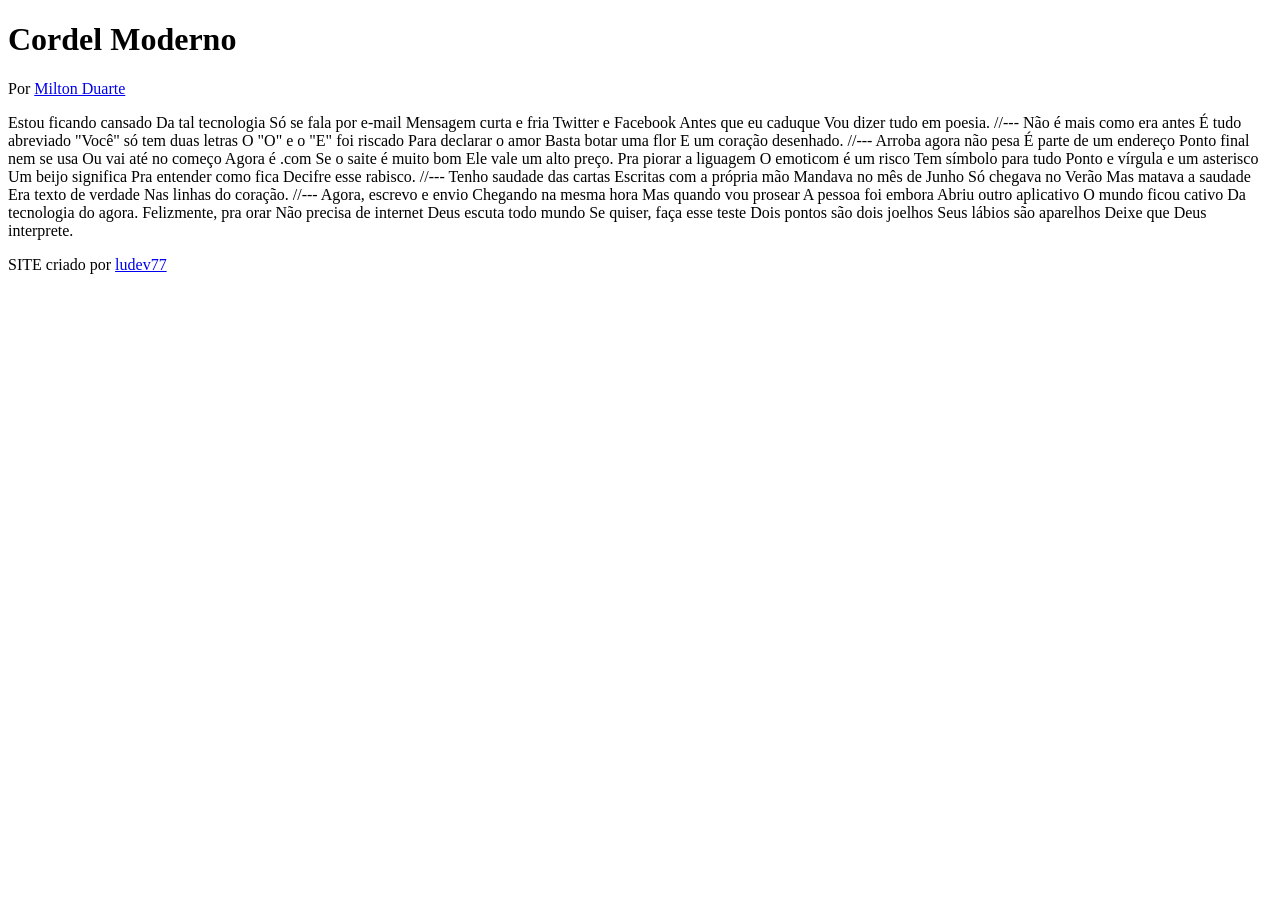
==== desafio-cap20/index.html @ 8e823b59 "estrutura começo" ====
<!DOCTYPE html>
<html lang="pt-br">
<head>
    <meta charset="UTF-8">
    <meta name="viewport" content="width=device-width, initial-scale=1.0">
    <title>Cordel</title>
</head>
<body>
        <header>
            <h1>
                Cordel Moderno
            </h1>
            <p>
                Por <a href="https://www.recantodasletras.com.br/poesias/3186743" target="_blank">Milton Duarte</a>
            </p>
        </header>

    Estou ficando cansado
    Da tal tecnologia
    Só se fala por e-mail
    Mensagem curta e fria
    Twitter e Facebook
    Antes que eu caduque
    Vou dizer tudo em poesia.

    //---

    Não é mais como era antes
    É tudo abreviado
    "Você" só tem duas letras
    O "O" e o "E" foi riscado
    Para declarar o amor
    Basta botar uma flor
    E um coração desenhado.

    //---

    Arroba agora não pesa
    É parte de um endereço
    Ponto final nem se usa
    Ou vai até no começo
    Agora é .com
    Se o saite é muito bom
    Ele vale um alto preço.

    Pra piorar a liguagem
    O emoticom é um risco
    Tem símbolo para tudo
    Ponto e vírgula e um asterisco
    Um beijo significa
    Pra entender como fica
    Decifre esse rabisco.

    //---

    Tenho saudade das cartas
    Escritas com a própria mão
    Mandava no mês de Junho
    Só chegava no Verão
    Mas matava a saudade
    Era texto de verdade
    Nas linhas do coração.

    //---

    Agora, escrevo e envio
    Chegando na mesma hora
    Mas quando vou prosear
    A pessoa foi embora
    Abriu outro aplicativo
    O mundo ficou cativo
    Da tecnologia do agora.

    Felizmente, pra orar
    Não precisa de internet
    Deus escuta todo mundo
    Se quiser, faça esse teste
    Dois pontos são dois joelhos
    Seus lábios são aparelhos
    Deixe que Deus interprete.
    <footer>
        <p>SITE criado por <a href="https://github.com/Ludev77" target="_blank" rel="noopener noreferrer">ludev77</a></p>
    </footer>
</body>
</html>
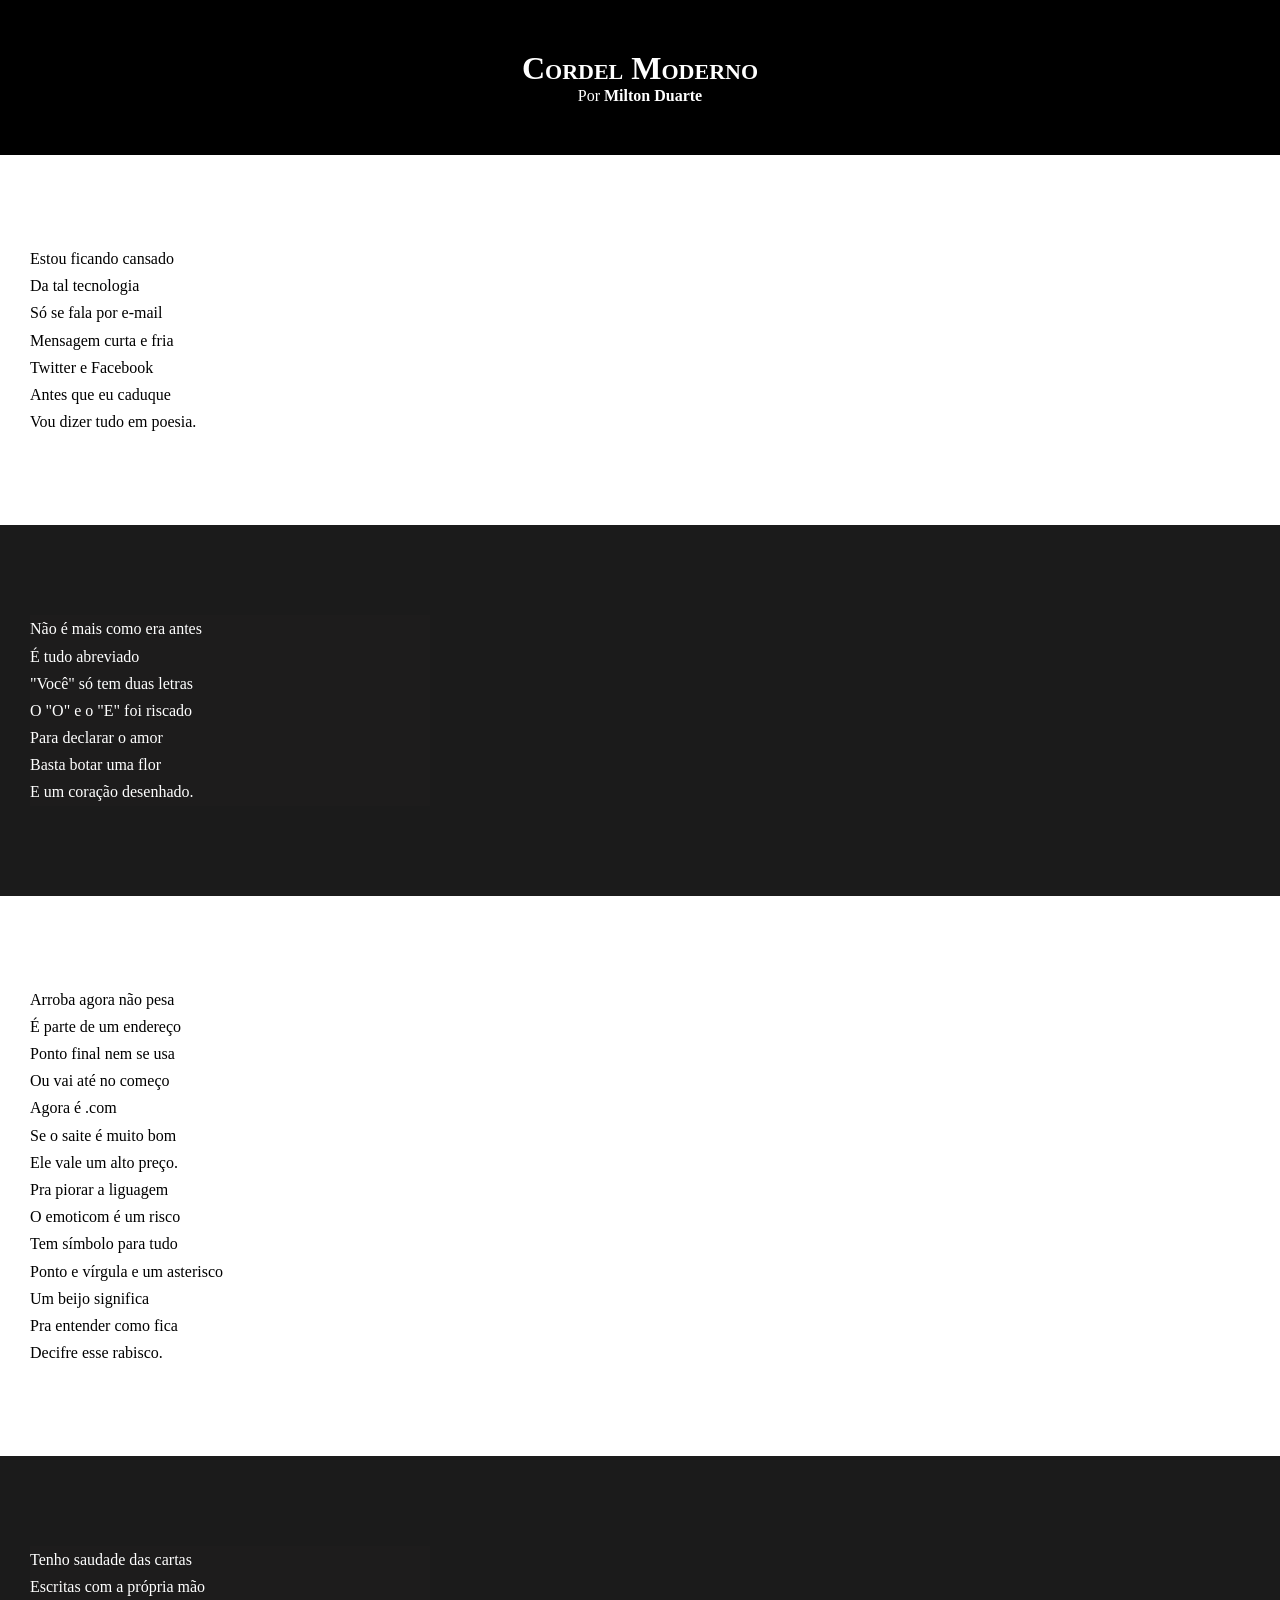
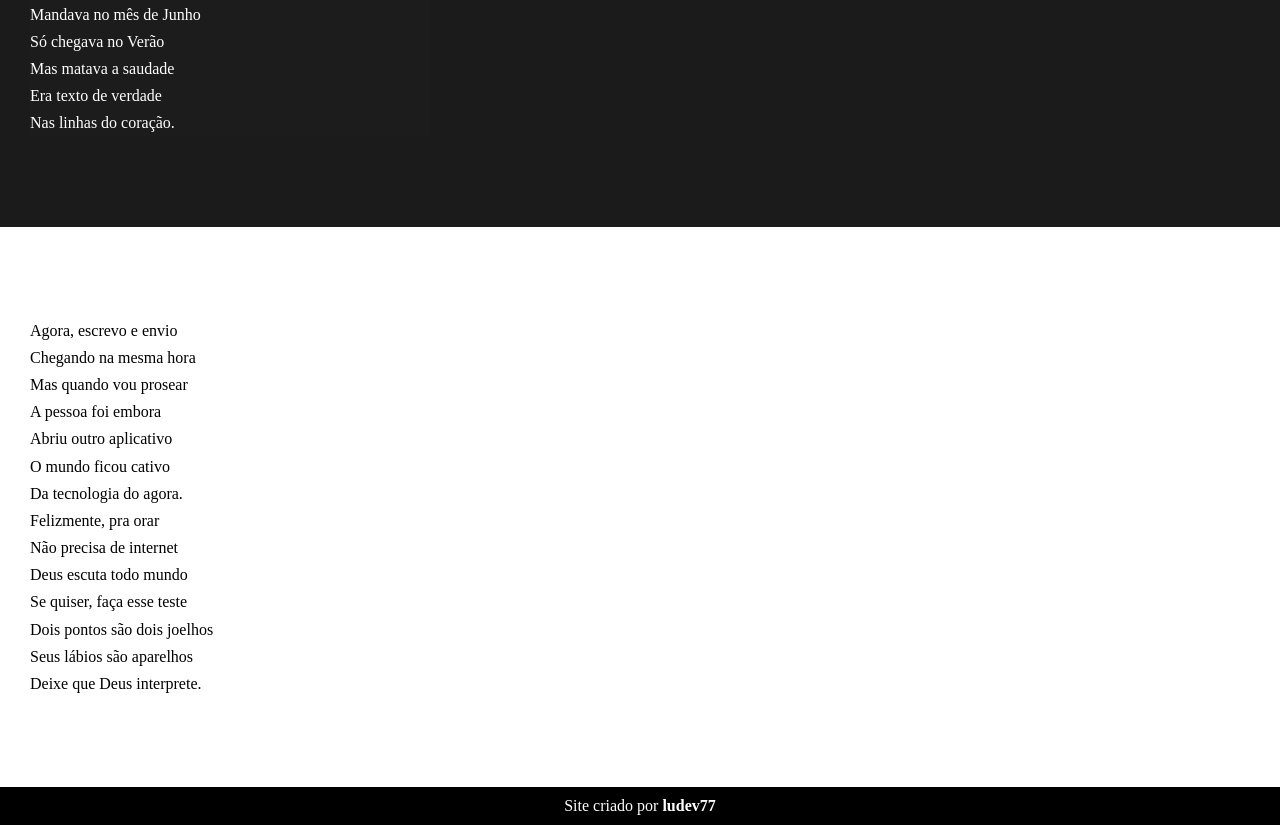
==== commit 23689f4d: "atualizei estilo dos textos" ====
--- a/desafio-cap20/index.html
+++ b/desafio-cap20/index.html
@@ -3,9 +3,11 @@
 <head>
     <meta charset="UTF-8">
     <meta name="viewport" content="width=device-width, initial-scale=1.0">
+    <link rel="stylesheet" href="style.css">
     <title>Cordel</title>
 </head>
 <body>
+    <main>
         <header>
             <h1>
                 Cordel Moderno
@@ -14,72 +16,87 @@
                 Por <a href="https://www.recantodasletras.com.br/poesias/3186743" target="_blank">Milton Duarte</a>
             </p>
         </header>
-
-    Estou ficando cansado
-    Da tal tecnologia
-    Só se fala por e-mail
-    Mensagem curta e fria
-    Twitter e Facebook
-    Antes que eu caduque
-    Vou dizer tudo em poesia.
-
-    //---
-
-    Não é mais como era antes
-    É tudo abreviado
-    "Você" só tem duas letras
-    O "O" e o "E" foi riscado
-    Para declarar o amor
-    Basta botar uma flor
-    E um coração desenhado.
-
-    //---
-
-    Arroba agora não pesa
-    É parte de um endereço
-    Ponto final nem se usa
-    Ou vai até no começo
-    Agora é .com
-    Se o saite é muito bom
-    Ele vale um alto preço.
-
-    Pra piorar a liguagem
-    O emoticom é um risco
-    Tem símbolo para tudo
-    Ponto e vírgula e um asterisco
-    Um beijo significa
-    Pra entender como fica
-    Decifre esse rabisco.
-
-    //---
-
-    Tenho saudade das cartas
-    Escritas com a própria mão
-    Mandava no mês de Junho
-    Só chegava no Verão
-    Mas matava a saudade
-    Era texto de verdade
-    Nas linhas do coração.
-
-    //---
-
-    Agora, escrevo e envio
-    Chegando na mesma hora
-    Mas quando vou prosear
-    A pessoa foi embora
-    Abriu outro aplicativo
-    O mundo ficou cativo
-    Da tecnologia do agora.
-
-    Felizmente, pra orar
-    Não precisa de internet
-    Deus escuta todo mundo
-    Se quiser, faça esse teste
-    Dois pontos são dois joelhos
-    Seus lábios são aparelhos
-    Deixe que Deus interprete.
+        
+            <section class="normal">
+                <p>
+                    Estou ficando cansado <br>
+                    Da tal tecnologia <br>
+                    Só se fala por e-mail <br>
+                    Mensagem curta e fria <br>
+                    Twitter e Facebook <br>
+                    Antes que eu caduque <br>
+                    Vou dizer tudo em poesia. <br>
+                </p>
+            </section>
+        
+            <section class="imagem">
+                <p>
+                    Não é mais como era antes <br>
+                    É tudo abreviado <br>
+                    "Você" só tem duas letras <br>
+                    O "O" e o "E" foi riscado <br>
+                    Para declarar o amor <br>
+                    Basta botar uma flor <br>
+                    E um coração desenhado. <br>
+                </p>
+            </section>
+                
+            <section class="normal">
+                <p>
+                    Arroba agora não pesa  <br>
+                    É parte de um endereço <br>
+                    Ponto final nem se usa <br>
+                    Ou vai até no começo <br>
+                    Agora é .com <br>
+                    Se o saite é muito bom <br>
+                    Ele vale um alto preço. <br>
+                </p>
+                <p>
+                    Pra piorar a liguagem <br>
+                    O emoticom é um risco <br>
+                    Tem símbolo para tudo <br>
+                    Ponto e vírgula e um asterisco <br>
+                    Um beijo significa <br>
+                    Pra entender como fica <br>
+                    Decifre esse rabisco. <br>
+                </p>
+            </section>
+                
+            <section class="imagem">
+                <p>
+                    Tenho saudade das cartas <br>
+                    Escritas com a própria mão <br>
+                    Mandava no mês de Junho <br>
+                    Só chegava no Verão <br>
+                    Mas matava a saudade <br>
+                    Era texto de verdade <br>
+                    Nas linhas do coração. <br>
+                </p>
+            </section>
+        
+            <section class="normal">
+                <p>
+                    Agora, escrevo e envio <br>
+                    Chegando na mesma hora <br>
+                    Mas quando vou prosear <br>
+                    A pessoa foi embora <br>
+                    Abriu outro aplicativo <br>
+                    O mundo ficou cativo <br>
+                    Da tecnologia do agora. <br>
+                </p>
+                <p>
+                    Felizmente, pra orar <br>
+                    Não precisa de internet <br>
+                    Deus escuta todo mundo <br>
+                    Se quiser, faça esse teste <br>
+                    Dois pontos são dois joelhos <br>
+                    Seus lábios são aparelhos <br>
+                    Deixe que Deus interprete. <br>
+                </p>
+            </section>
+    </main>
     <footer>
-        <p>SITE criado por <a href="https://github.com/Ludev77" target="_blank" rel="noopener noreferrer">ludev77</a></p>
+        <p>Site criado por <a href="https://github.com/Ludev77" target="_blank" rel="noopener noreferrer">ludev77</a></p>
     </footer>
 </body>
 </html>
--- a/desafio-cap20/style.css
+++ b/desafio-cap20/style.css
@@ -0,0 +1,55 @@
+@charset "UTF-8";
+
+* {
+    margin: 0px;
+    padding: 0px;
+}
+html, body {
+    min-height: 100vh;
+    background-color: darkgray;
+}
+header {
+    background-color: black;
+    color: white;
+    text-align: center;
+}
+header > h1 {
+    padding-top: 50px;
+    font-variant: small-caps;
+}
+header > p {
+    padding-bottom: 50px;
+}
+a {
+    color: white;
+    text-decoration: none;
+    font-weight: bolder;
+}
+a:hover {
+    text-decoration: underline;
+}
+section {
+    padding-top: 10vh;
+    padding-bottom: 10vh;
+    padding-left: 30px;
+    line-height: 1.7em;
+}
+section.normal {
+    background-color: white;
+    color: black;
+}
+section.imagem {
+    background-color: rgb(27, 27, 27);
+    color: white;  
+    background-image: url(imagens/background001.jpg);
+}
+section.imagem > p {
+    width: 400px;
+    background-color: rgba(31, 30, 30, 0.616);
+}
+footer {
+    background-color: black;
+    text-align: center;
+    color: white;
+    padding: 10px;
+}
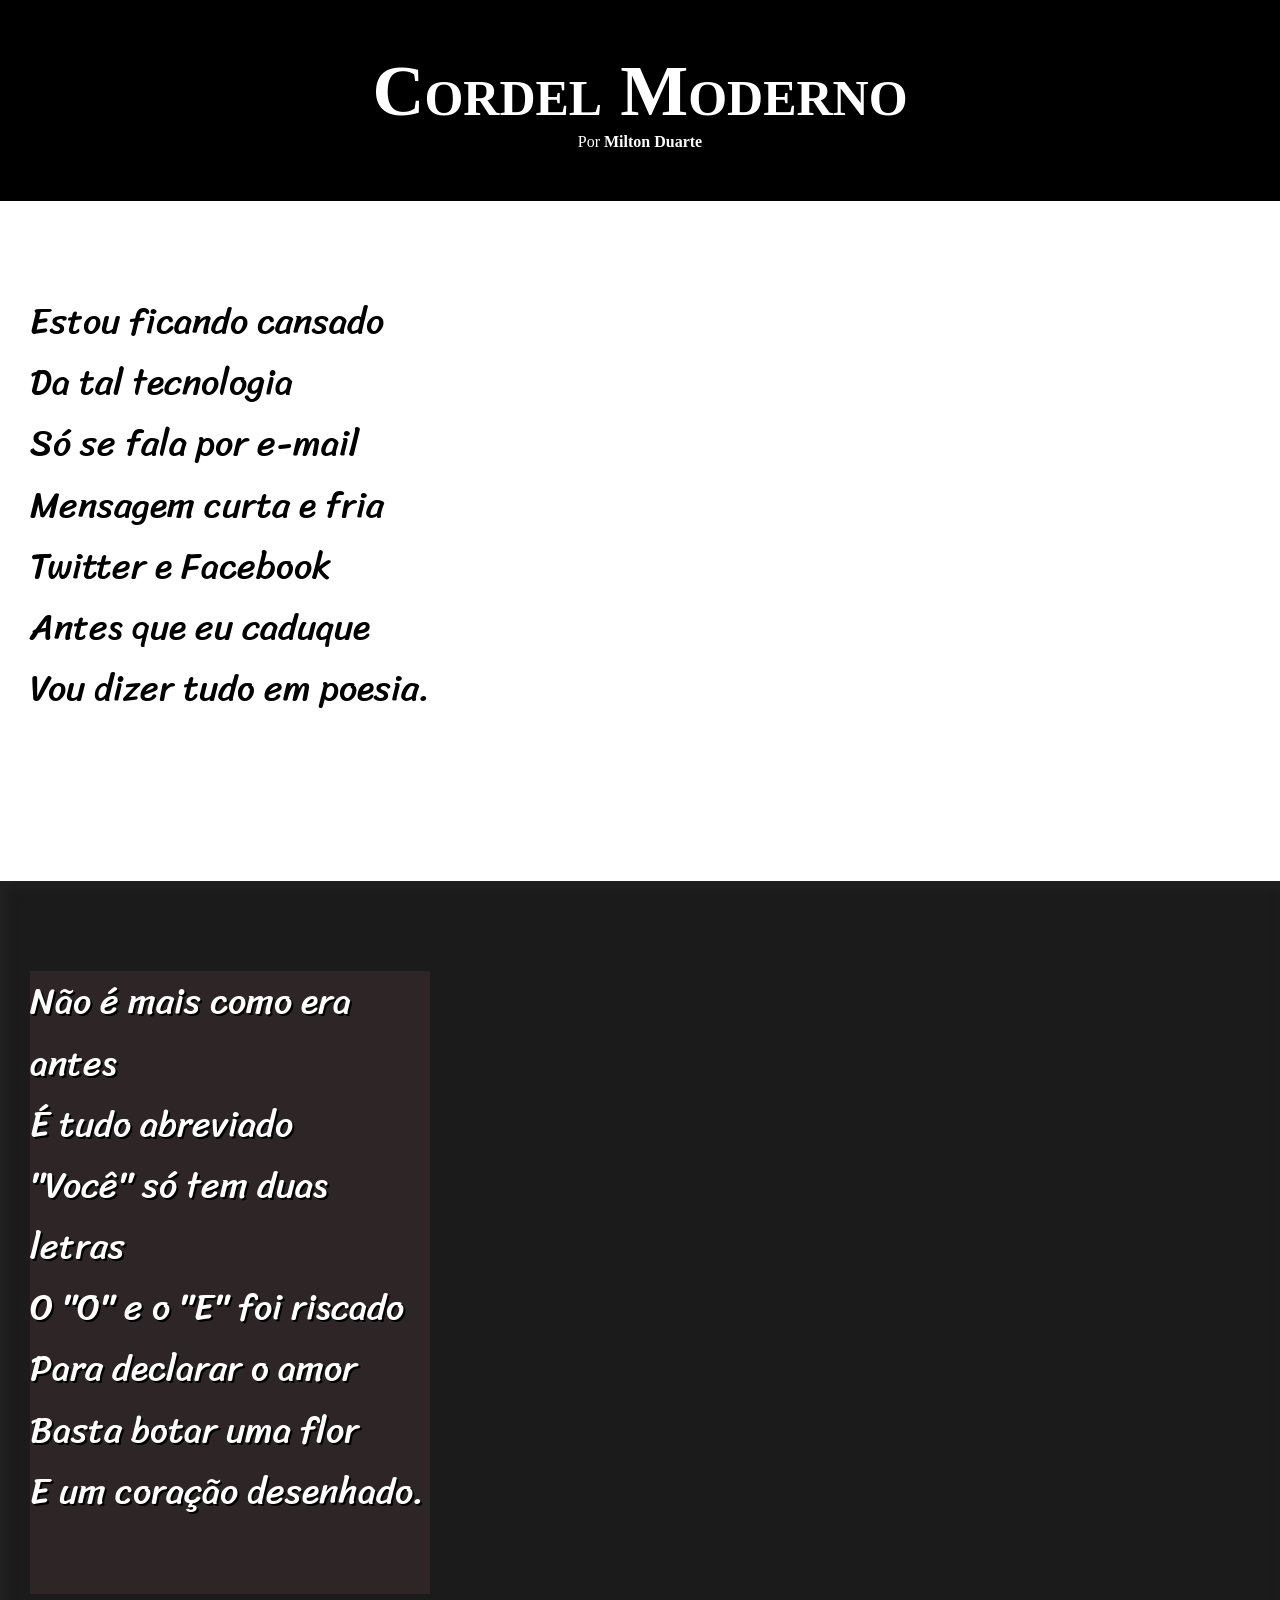
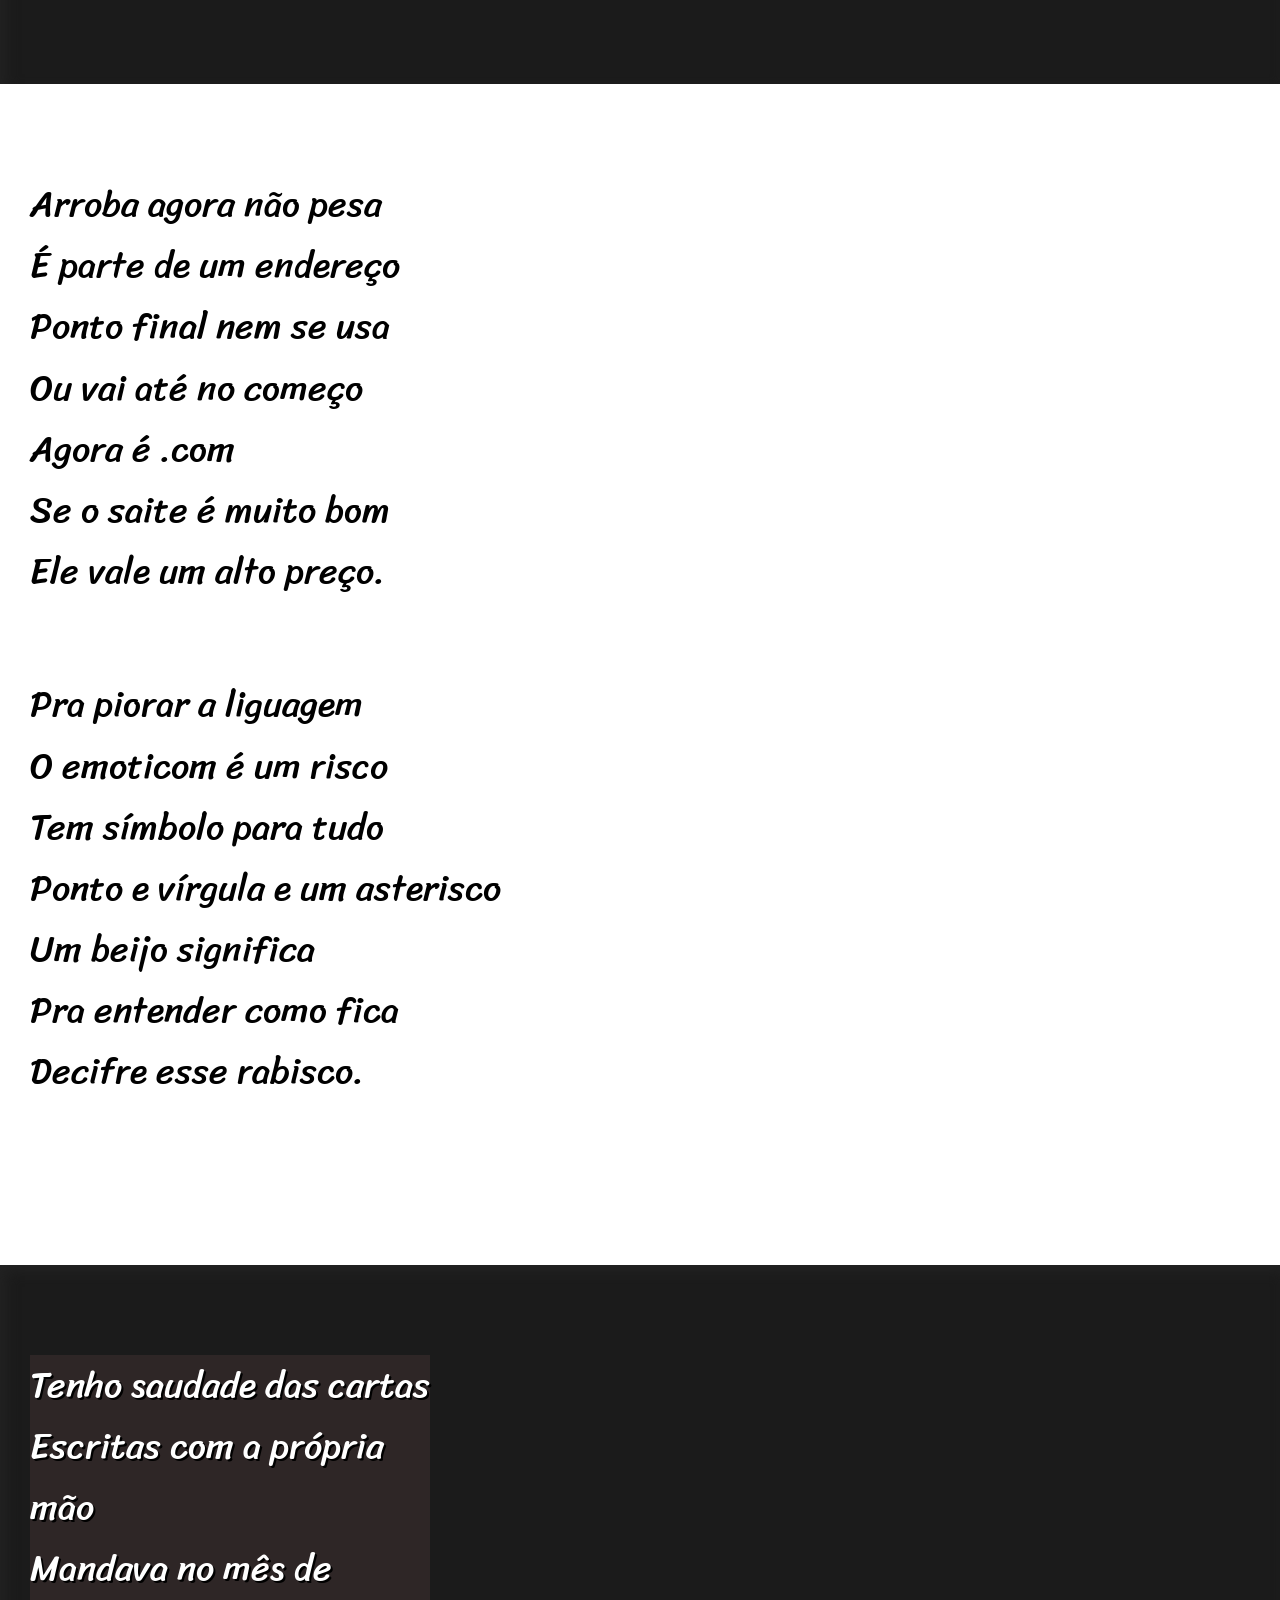
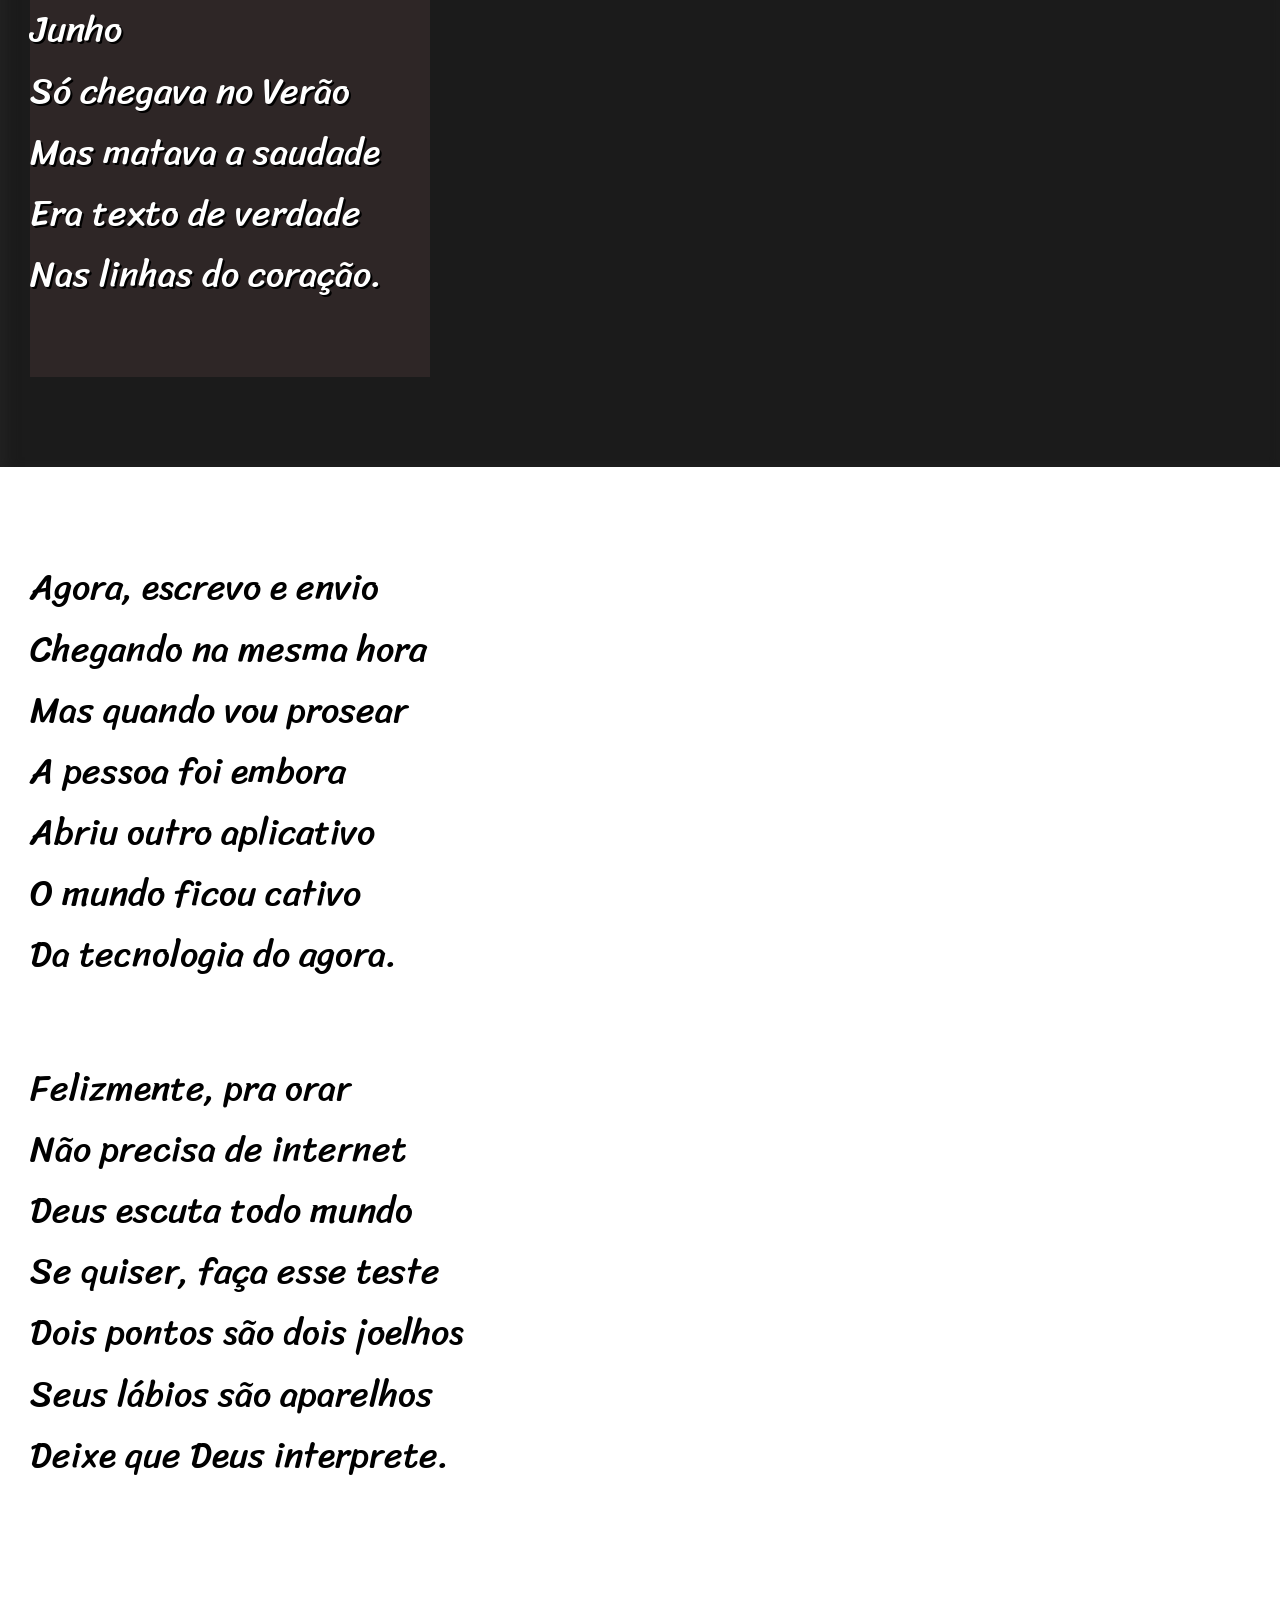
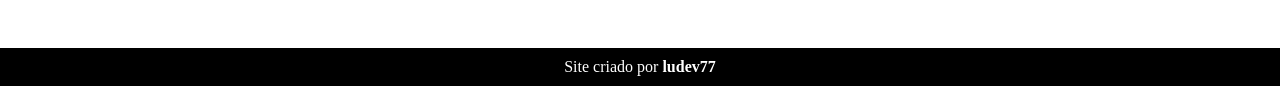
==== commit 6cd1b313: "termino do site" ====
--- a/desafio-cap20/index.html
+++ b/desafio-cap20/index.html
@@ -3,6 +3,7 @@
 <head>
     <meta charset="UTF-8">
     <meta name="viewport" content="width=device-width, initial-scale=1.0">
+    <link rel="shortcut icon" href="Favicon/favicon_io cordel/favicon-32x32.png" type="image/x-icon">
     <link rel="stylesheet" href="style.css">
     <title>Cordel</title>
 </head>
@@ -29,7 +30,7 @@
                 </p>
             </section>
         
-            <section class="imagem">
+            <section class="imagem" id="img001">
                 <p>
                     Não é mais como era antes <br>
                     É tudo abreviado <br>
@@ -62,7 +63,7 @@
                 </p>
             </section>
                 
-            <section class="imagem">
+            <section class="imagem" id="img002">
                 <p>
                     Tenho saudade das cartas <br>
                     Escritas com a própria mão <br>
--- a/desafio-cap20/style.css
+++ b/desafio-cap20/style.css
@@ -1,12 +1,23 @@
 @charset "UTF-8";
 
+@import url('https://fonts.googleapis.com/css2?family=Passion+One:wght@400;700;900&display=swap');
+
+@import url('https://fonts.googleapis.com/css2?family=Sriracha&display=swap');
+
+:root{
+    --fonte1: verdana, geneva, tahoma, sans-serif
+    --fonte2: 'Passion one', cursive;
+    --fonte3: 'Sriracha', cursive;
+}
 * {
     margin: 0px;
     padding: 0px;
+    font-size: 1em;
 }
 html, body {
     min-height: 100vh;
     background-color: darkgray;
+    font-family: var(--fonte1);
 }
 header {
     background-color: black;
@@ -16,6 +27,8 @@
 header > h1 {
     padding-top: 50px;
     font-variant: small-caps;
+    font-family: var(--fonte2);
+    font-size: 8vh;
 }
 header > p {
     padding-bottom: 50px;
@@ -33,6 +46,11 @@
     padding-bottom: 10vh;
     padding-left: 30px;
     line-height: 1.7em;
+    font-family: var(--fonte3);
+    font-size: 4vh;
+}
+section > p {
+    padding-bottom: 2em;
 }
 section.normal {
     background-color: white;
@@ -41,11 +59,24 @@
 section.imagem {
     background-color: rgb(27, 27, 27);
     color: white;  
+    box-shadow: inset 6px 6px 13px 0px rgb(34, 34, 34);
+    background-size: cover;
+    background-attachment: fixed;
+}
+
+section#img001{
     background-image: url(imagens/background001.jpg);
+    background-position: right center;
+    
+}
+section#img002{
+    background-image: url(imagens/background002.jpg);
+    
 }
 section.imagem > p {
     width: 400px;
-    background-color: rgba(31, 30, 30, 0.616);
+    background-color: rgba(59, 46, 46, 0.616);
+    text-shadow: 2px 2px 0px black;
 }
 footer {
     background-color: black;
